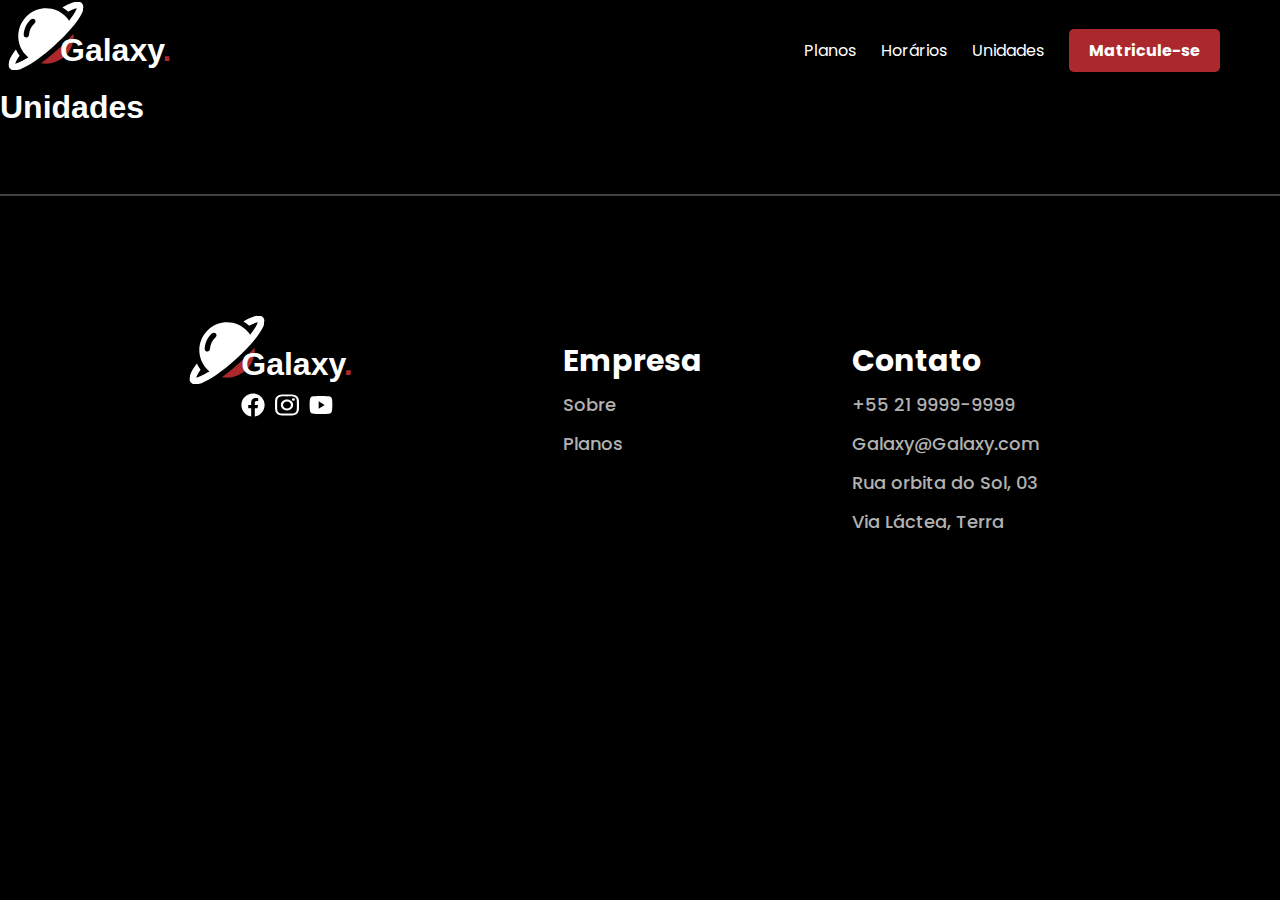
==== unidades.html @ 4e709f22 "anime-depoimento" ====
<!DOCTYPE html>
<html lang="pt-br">

<head>
    <meta charset="UTF-8">
    <meta http-equiv="X-UA-Compatible" content="IE=edge">
    <meta name="viewport" content="width=device-width, initial-scale=1.0">
    <meta name="description" content="Academia Galaxy o melhor lugar para você cuidar da sua saúde">

    <link rel="preconnect" href="https://fonts.googleapis.com">
    <link rel="preconnect" href="https://fonts.gstatic.com" crossorigin>
    <link href="https://fonts.googleapis.com/css2?family=Poppins:wght@300;400;500;600;700&display=swap" rel="stylesheet">
    <link rel="icon" href="favicon.png" type="image/svg+xml">
    <link rel="stylesheet" href="./css/style.css">

    <title>GalaxyAcademy</title>
</head>

<body>
    <header class="header-bg">
        <div class="header container">
            <div class="icon">
                <h1><a href="./">Galaxy<span class="ponto">.</span></a></h1>
            </div>

            <nav id="nav" class="nav-menu">
                <button id="btn-mobile" class="btn-mobile">
                    <span id="hamburger"></span>
                </button>
                <ul class="nav-menu-items">
                    <li><a class="sub" href="#planos">Planos</a></li>
                    <li><a class="sub" href="">Horários</a></li>
                    <li><a class="sub" href="./unidades.html">Unidades</a></li>
                    <li><a class="nav-menu-btn" href="">Matricule-se</a></li>
                </ul>
            </nav>
        </div>
    </header>

    <main>
        <h1>Unidades</h1>

        <div class="unidades">
            <ul>
                <li><img src="" alt="" srcset=""></li>
            </ul>
        </div>
    </main>

    <footer>
        <div class="footer container">
            <div class="footer-redes">
                <div class="icon">
                    <h1><a href="./">Galaxy<span class="ponto">.</span></a></h1>
                </div>
                <div class="redes">
                    <a href="/"><img src="./img/facebook.svg" alt=""></a>
                    <a href="/"><img src="./img/instagram.svg" alt=""></a>
                    <a href="/"><img src="./img/youtube.svg" alt=""></a>
                </div>
            </div>
            <div class="footer-empresa">
                <h3>Empresa</h3>
                <ul>
                    <li><a href="/">Sobre</a></li>
                    <li><a href="#planos">Planos</a></li>
                </ul>
            </div>
            <div class="footer-contato">
                <h3>Contato</h3>
                <ul>
                    <li><a href="tel:+552199999999">+55 21 9999-9999</a></li>
                    <li><a href="mailto:Galaxy@Galaxy.com">Galaxy@Galaxy.com</a></li>
                    <li><a href="/">Rua orbita do Sol, 03</a></li>
                    <li><a href="/">Via Láctea, Terra</a></li>
                </ul>
            </div>
        </div>
    </footer>

    <script src="./javascript/script.js"></script>
</body>

</html>
---- css/style.css ----
@import url(./global/global.css);

/* Global */
@import url(./global/header.css);
@import url(./global/footer.css);

/* Home */
@import url(./global/home/introducao.css);
@import url(./global/home/planos.css);
@import url(./global/home/depoimentos.css);

/* Utilidades */
@import url(./util/componentes.css);
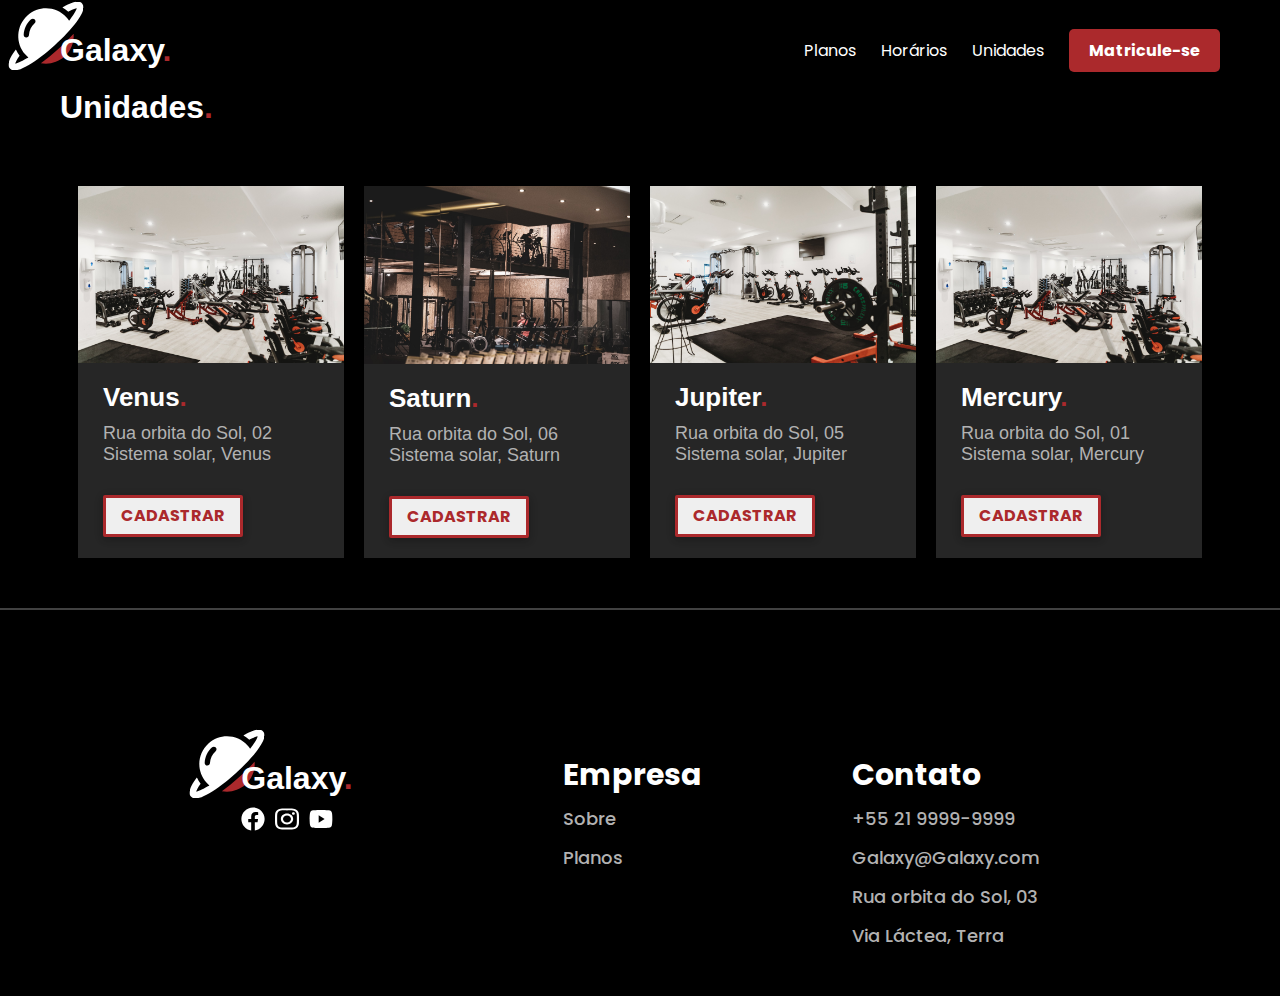
==== commit 8cbc863e: "Unidades" ====
--- a/unidades.html
+++ b/unidades.html
@@ -28,7 +28,7 @@
                     <span id="hamburger"></span>
                 </button>
                 <ul class="nav-menu-items">
-                    <li><a class="sub" href="#planos">Planos</a></li>
+                    <li><a class="sub" href="./index.html#planos">Planos</a></li>
                     <li><a class="sub" href="">Horários</a></li>
                     <li><a class="sub" href="./unidades.html">Unidades</a></li>
                     <li><a class="nav-menu-btn" href="">Matricule-se</a></li>
@@ -38,11 +38,48 @@
     </header>
 
     <main>
-        <h1>Unidades</h1>
+        <div class="unidades-titulo container">
+            <h1>Unidades<span class="ponto">.</span></h1>
+        </div>
 
-        <div class="unidades">
-            <ul>
-                <li><img src="" alt="" srcset=""></li>
+        <div class="unidades container">
+            <ul class="unidade">
+                <li>
+                    <img src="./img/aca1.jpg" alt="">
+                    <div>
+                        <h2>Venus<span class="ponto">.</span></h2>
+                        <p class="uni-p">Rua orbita do Sol, 02</p>
+                        <p>Sistema solar, Venus</p>
+                        <button class="btn-uni">cadastrar</button>
+                    </div>
+                </li>
+                <li>
+                    <img src="./img/aca2.jpg" alt="">
+                    <div>
+                        <h2>Saturn<span class="ponto">.</span></h2>
+                        <p class="uni-p">Rua orbita do Sol, 06</p>
+                        <p>Sistema solar, Saturn</p>
+                        <button class="btn-uni">cadastrar</button>
+                    </div>
+                </li>
+                <li>
+                    <img src="./img/aca3.jpg" alt="">
+                    <div>
+                        <h2>Jupiter<span class="ponto">.</span></h2>
+                        <p class="uni-p">Rua orbita do Sol, 05</p>
+                        <p>Sistema solar, Jupiter</p>
+                        <button class="btn-uni">cadastrar</button>
+                    </div>
+                </li>
+                <li>
+                    <img src="./img/aca1.jpg" alt="">
+                    <div>
+                        <h2>Mercury<span class="ponto">.</span></h2>
+                        <p class="uni-p">Rua orbita do Sol, 01</p>
+                        <p>Sistema solar, Mercury</p>
+                        <button class="btn-uni">cadastrar</button>
+                    </div>
+                </li>
             </ul>
         </div>
     </main>
@@ -63,7 +100,7 @@
                 <h3>Empresa</h3>
                 <ul>
                     <li><a href="/">Sobre</a></li>
-                    <li><a href="#planos">Planos</a></li>
+                    <li><a href="./index.html#planos">Planos</a></li>
                 </ul>
             </div>
             <div class="footer-contato">
--- a/css/style.css
+++ b/css/style.css
@@ -9,5 +9,8 @@
 @import url(./global/home/planos.css);
 @import url(./global/home/depoimentos.css);
 
+/* Unidades */
+@import url(./global/unidades/unidades.css);
+
 /* Utilidades */
 @import url(./util/componentes.css);
